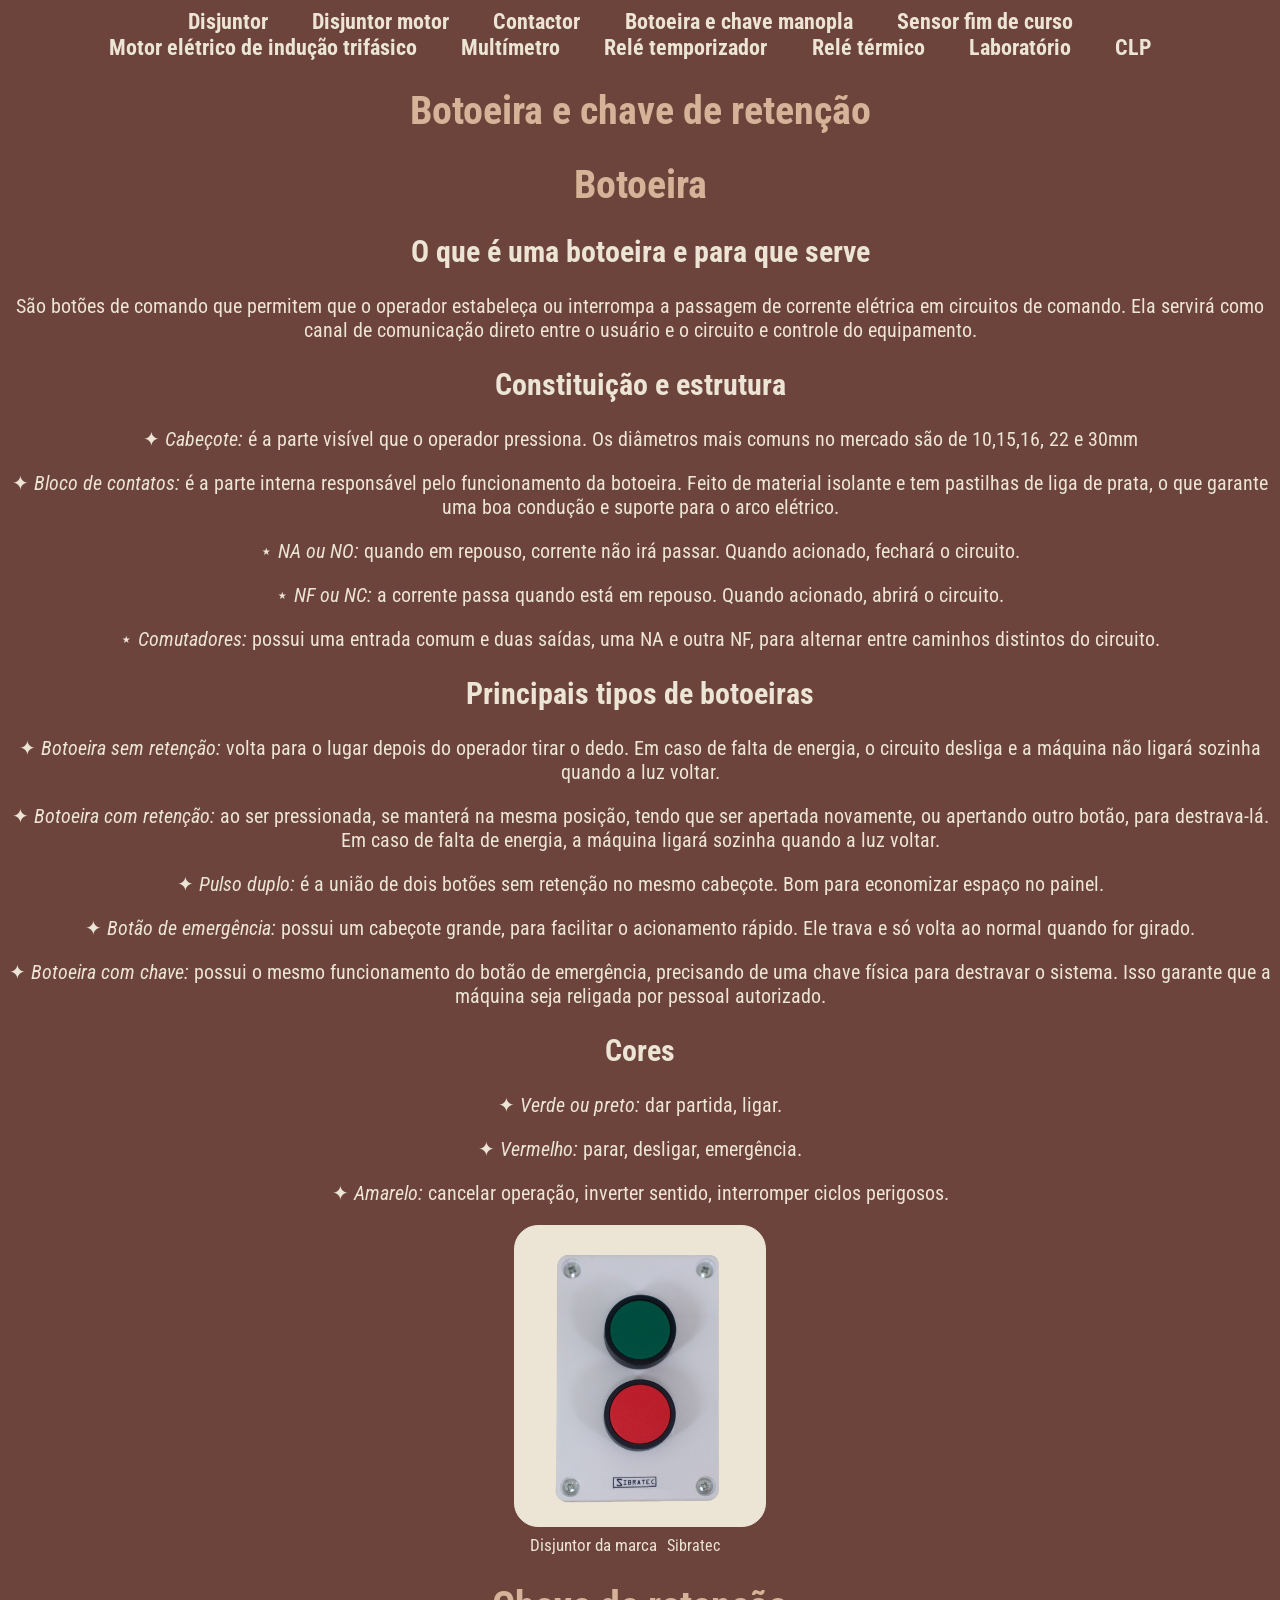
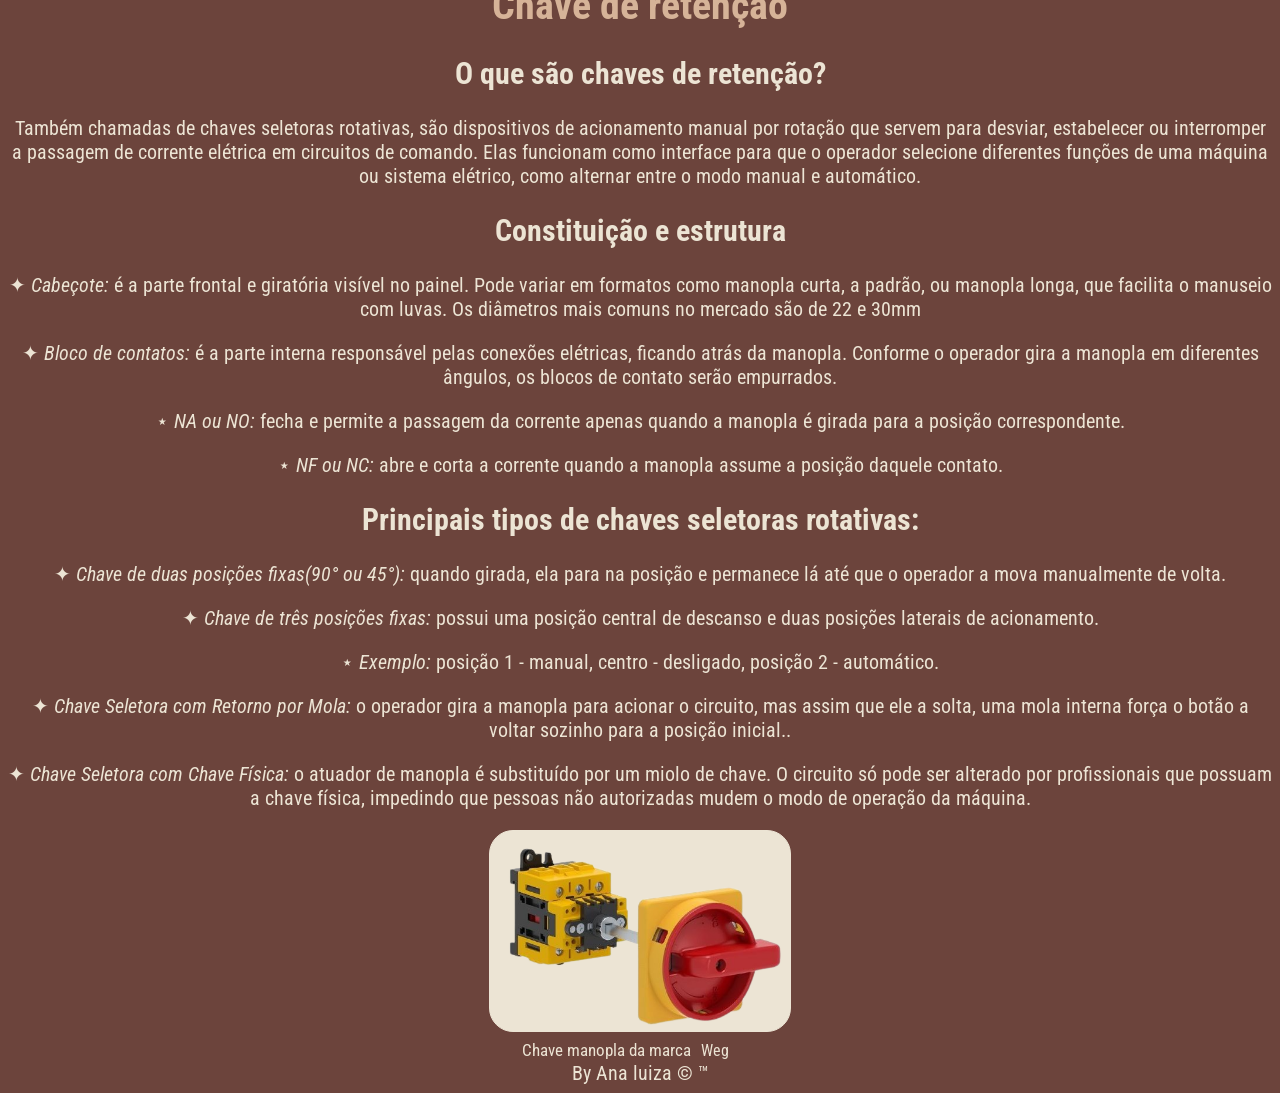
==== html/botoeira.html @ 937d0cb0 "v1" ====
<!DOCTYPE html>
<html lang="pt-BR">
<head>
    <meta charset="UTF-8">
    <meta name="viewport" content="width=device-width, initial-scale=1.0">
    <link rel="stylesheet" href="../style.css">
    <title>Botoeira</title>
</head>
<body>
    <header>
        <nav>
            <b>
            <a href="./disjuntor.html">Disjuntor</a>
            <a href="./disjuntor_motor.html">Disjuntor motor</a>
            <a href="./contactor.html">Contactor</a>
            <a href="./botoeira.html">Botoeira e chave manopla</a>
            <a href="./sensor.html">Sensor fim de curso</a> <br>
            <a href="./motor_eletrico.html">Motor elétrico de indução trifásico</a>
            <a href="./multimetro.html">Multímetro</a>
            <a href="./rele_temp.html">Relé temporizador</a>
            <a href="./rele_term.html">Relé térmico</a>
            <a href="./laboratorio.html">Laboratório</a>
            <a href="./clp.html">CLP</a>
            </b>
        </nav>
    </header>

    <main>
        <H1> Botoeira e chave de retenção </H1>

    <H1> Botoeira </H1>
    <H2> O que é uma botoeira e para que serve </H2>
    <p> São botões de comando que permitem que o operador estabeleça ou interrompa a passagem de corrente elétrica em circuitos de comando. Ela servirá como canal de comunicação direto entre o usuário e o circuito e controle do equipamento. </p>

    <H2> Constituição e estrutura </H2>
    <p> ✦  <i>Cabeçote: </i> é a parte visível que o operador pressiona. Os diâmetros mais comuns no mercado são de 10,15,16, 22 e 30mm </p>
    <p> ✦  <i> Bloco de contatos: </i> é a parte interna responsável pelo funcionamento da botoeira. Feito de material isolante e tem pastilhas de liga de prata, o que garante uma boa condução e suporte para o arco elétrico. </p>
    <p> ⋆ <i> NA ou NO: </i> quando em repouso, corrente não irá passar. Quando acionado, fechará o circuito.</p>
    <p> ⋆ <i> NF ou NC: </i> a corrente passa quando está em repouso. Quando acionado, abrirá o circuito.</p>
    <p> ⋆ <i> Comutadores: </i> possui uma entrada comum e duas saídas, uma NA e outra NF, para alternar entre caminhos distintos do circuito. </p>

    <H2> Principais tipos de botoeiras </H2>
    <p> ✦ <i> Botoeira sem retenção: </i> volta para o lugar depois do operador tirar o dedo. Em caso de falta de energia, o circuito desliga e a máquina não ligará sozinha quando a luz voltar. </p>
    <p> ✦ <i> Botoeira com retenção: </i> ao ser pressionada, se manterá na mesma posição, tendo que ser apertada novamente, ou apertando outro botão, para destrava-lá. Em caso de falta de energia, a máquina ligará sozinha quando a luz voltar. </p>
    <p> ✦ <i> Pulso duplo: </i> é a união de dois botões sem retenção no mesmo cabeçote. Bom para economizar espaço no painel. </p>
    <p> ✦ <i> Botão de emergência: </i> possui um cabeçote grande, para facilitar o acionamento rápido. Ele trava e só volta ao normal quando for girado.</p>
    <p> ✦ <i> Botoeira com chave: </i> possui o mesmo funcionamento do botão de emergência, precisando de uma chave física para destravar o sistema. Isso garante que a máquina seja religada por pessoal autorizado. </p>

    <H2> Cores </H2>
    <p>  ✦ <i> Verde ou preto: </i> dar partida, ligar. </p>
    <p>  ✦ <i> Vermelho:  </i> parar, desligar, emergência. </p>
    <p>  ✦ <i> Amarelo:  </i> cancelar operação, inverter sentido, interromper ciclos perigosos.</p>


    <div class="botoeira"> <img src="../img/botoeira.png" alt=""></div>
    <small>Disjuntor da marca<span class="as"><a href="https://www.sibratec.ind.br/">Sibratec</a></span></small><br>

        <H1> Chave de retenção </H1>
    <H2> O que são chaves de retenção? </H2>
    <p> Também chamadas de chaves seletoras rotativas, são dispositivos de acionamento manual por rotação que servem para desviar, estabelecer ou interromper a passagem de corrente elétrica em circuitos de comando. Elas funcionam como interface para que o operador selecione diferentes funções de uma máquina ou sistema elétrico, como alternar entre o modo manual e automático. </p>

    <H2> Constituição e estrutura  </H2>
    <p> ✦  <i>Cabeçote: </i> é a parte frontal e giratória visível no painel. Pode variar em formatos como manopla curta, a padrão, ou manopla longa, que facilita o manuseio com luvas. Os diâmetros mais comuns no mercado são de 22 e 30mm </p>
    <p> ✦  <i> Bloco de contatos: </i> é a parte interna responsável pelas conexões elétricas, ficando atrás da manopla. Conforme o operador gira a manopla em diferentes ângulos, os blocos de contato serão empurrados. </p>
    <p> ⋆ <i> NA ou NO: </i> fecha e permite a passagem da corrente apenas quando a manopla é girada para a posição correspondente.</p>
    <p> ⋆ <i> NF ou NC: </i> abre e corta a corrente quando a manopla assume a posição daquele contato.</p>

    <H2> Principais tipos de chaves seletoras rotativas: </H2>
    <p> ✦ <i> Chave de duas posições fixas(90° ou 45°): </i> quando girada, ela para na posição e permanece lá até que o operador a mova manualmente de volta. </p>
    <p> ✦ <i> Chave de três posições fixas: </i> possui uma posição central de descanso e duas posições laterais de acionamento.</p>
    <p> ⋆ <i> Exemplo: </i> posição 1 - manual, centro - desligado, posição 2 - automático.</p>
    <p> ✦ <i> Chave Seletora com Retorno por Mola: </i> o operador gira a manopla para acionar o circuito, mas assim que ele a solta, uma mola interna força o botão a voltar sozinho para a posição inicial.. </p>
    <p> ✦ <i> Chave Seletora com Chave Física: </i> o atuador de manopla é substituído por um miolo de chave. O circuito só pode ser alterado por profissionais que possuam a chave física, impedindo que pessoas não autorizadas mudem o modo de operação da máquina.</p>


    <div class="chave"> <img src="../img/manopla.png" alt=""></div>
    <small>Chave manopla da marca<span class="as"><a href="https://www.weg.net/institutional/BR/pt/">Weg</a></span></small>
    </main>

    <footer>
        By Ana luiza &copy; &trade;
    </footer>
</body>
</html>
---- style.css ----
@import url('https://fonts.googleapis.com/css2?family=Roboto+Condensed:ital,wght@0,100..900;1,100..900&display=swap');

body{
    text-align: center;
    font-size: 1.25rem;
    font-family: "Roboto Condensed";
    color: #ece4d4;
    background-color:#6c443c;
}

h1{
    color: #d6b398;
}

a{
    text-decoration: none;
    font-size: 1.4rem;
    color: #ece4d4;
    margin-right: 1.2rem;
    padding: 10px;
    }

    a:hover{
        cursor: pointer;
        color: #ffcf99a2;
    }

    .disjuntor img{
        width: 260px;
        height: 450px;
        border: 6px #ece4d4 solid;
        background-color: #ece4d4;
        border-radius: 24px;
    }

    .disjuntor_motor img{
        width: 250px;
        height: 380px;
        border: 1px #ece4d4 solid;
        background-color: #ece4d4;
        border-radius: 24px;
    }

    .contactor img{
        width: 300px;
        height: 300px;
        border: 1px #ece4d4 solid;
        background-color: #ece4d4;
        border-radius: 24px;
    }

    .botoeira img{
        width: 250px;
        height: 300px;
        border: 1px #ece4d4 solid;
        background-color: #ece4d4;
        border-radius: 24px;
    }

    .chave img{
        width: 300px;
        height: 200px;
        border: 1px #ece4d4 solid;
        background-color: #ece4d4;
        border-radius: 24px;
    }

        .multimetro_ana img{
        width: 260px;
        height: 380px;
        border: 1px #ece4d4 solid;
        background-color: #ece4d4;
        border-radius: 24px;
    }

    .multimetro_digital img{
        width: 260px;
        height: 380px;
        border: 1px #ece4d4 solid;
        background-color: #ece4d4;
        border-radius: 24px;
    }

    .as a{
        font-size: medium;
    }

    hr{
        background-color: #d69f93;
        border: none;
        height: 2px;
    }

    .lab img{
        width: 260px;
        height: 500px;
        border: 1px #ece4d4 solid;
        background-color: #ece4d4;
    }
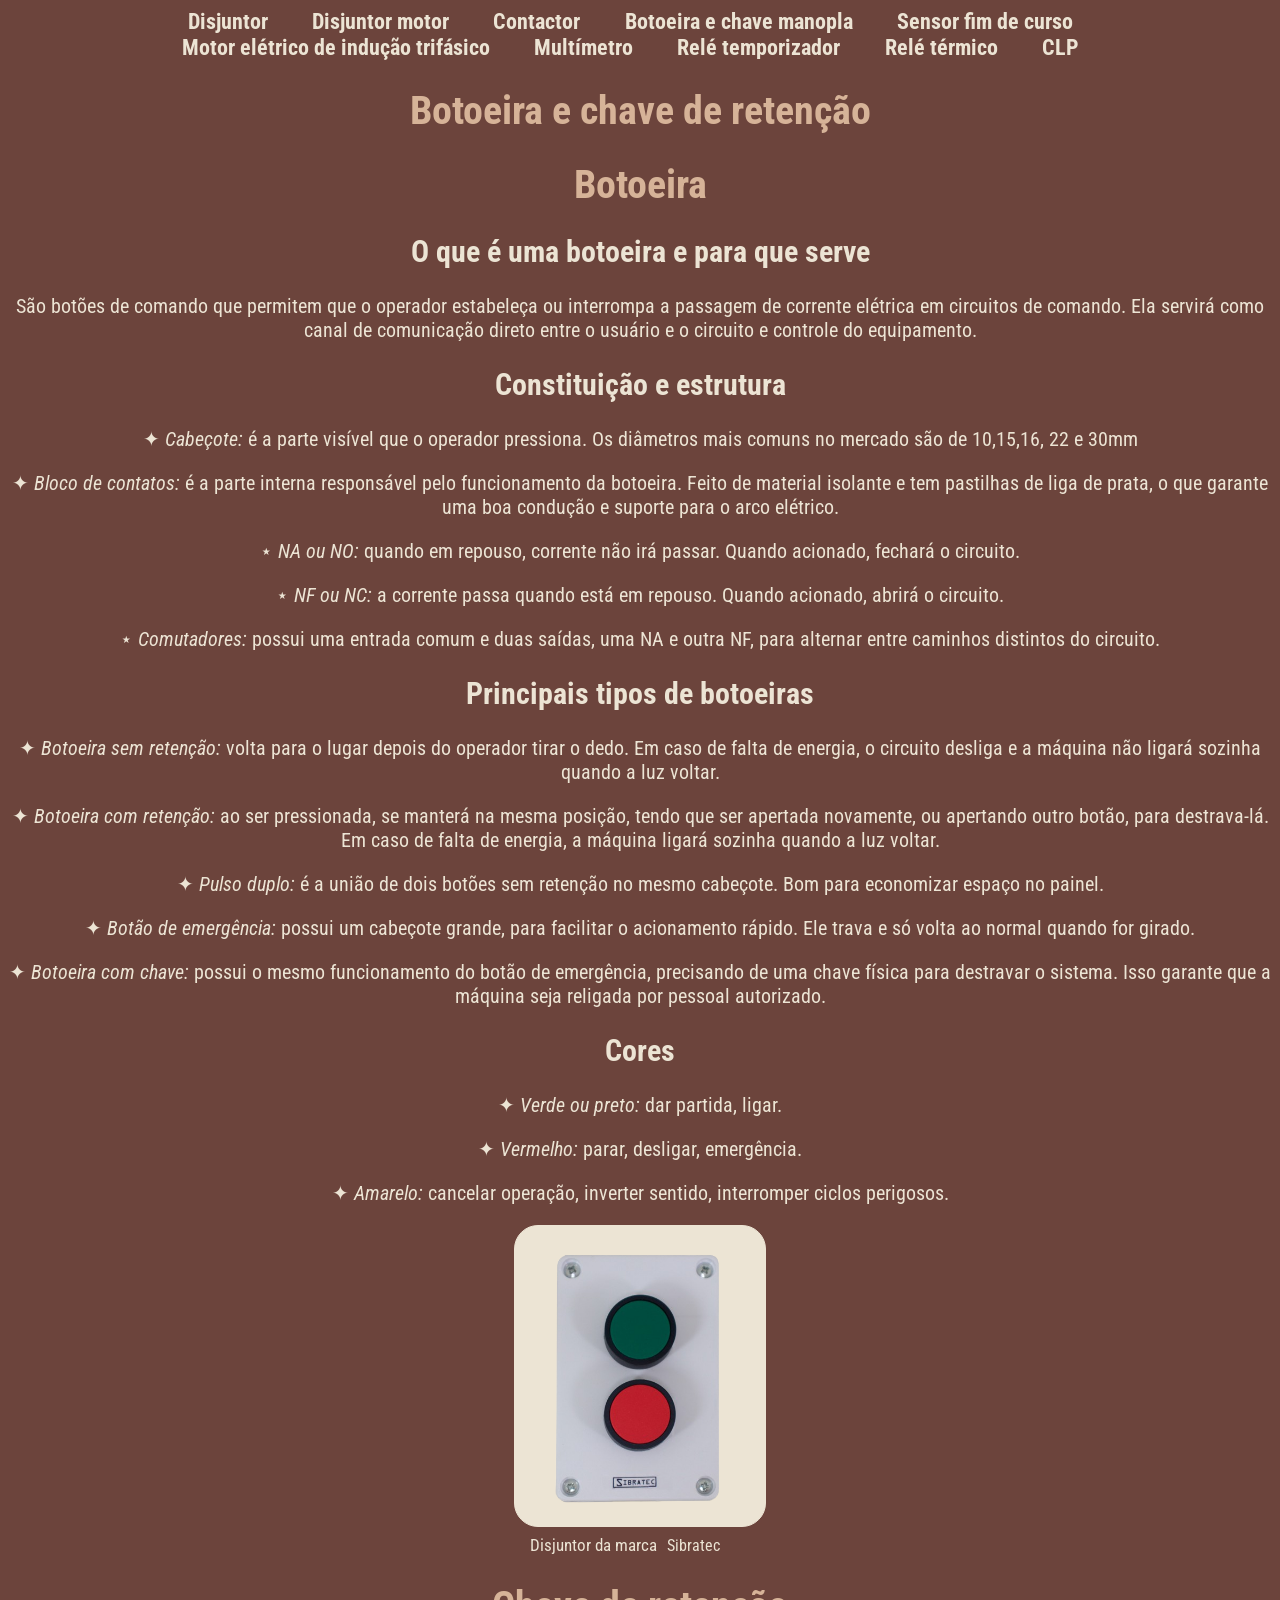
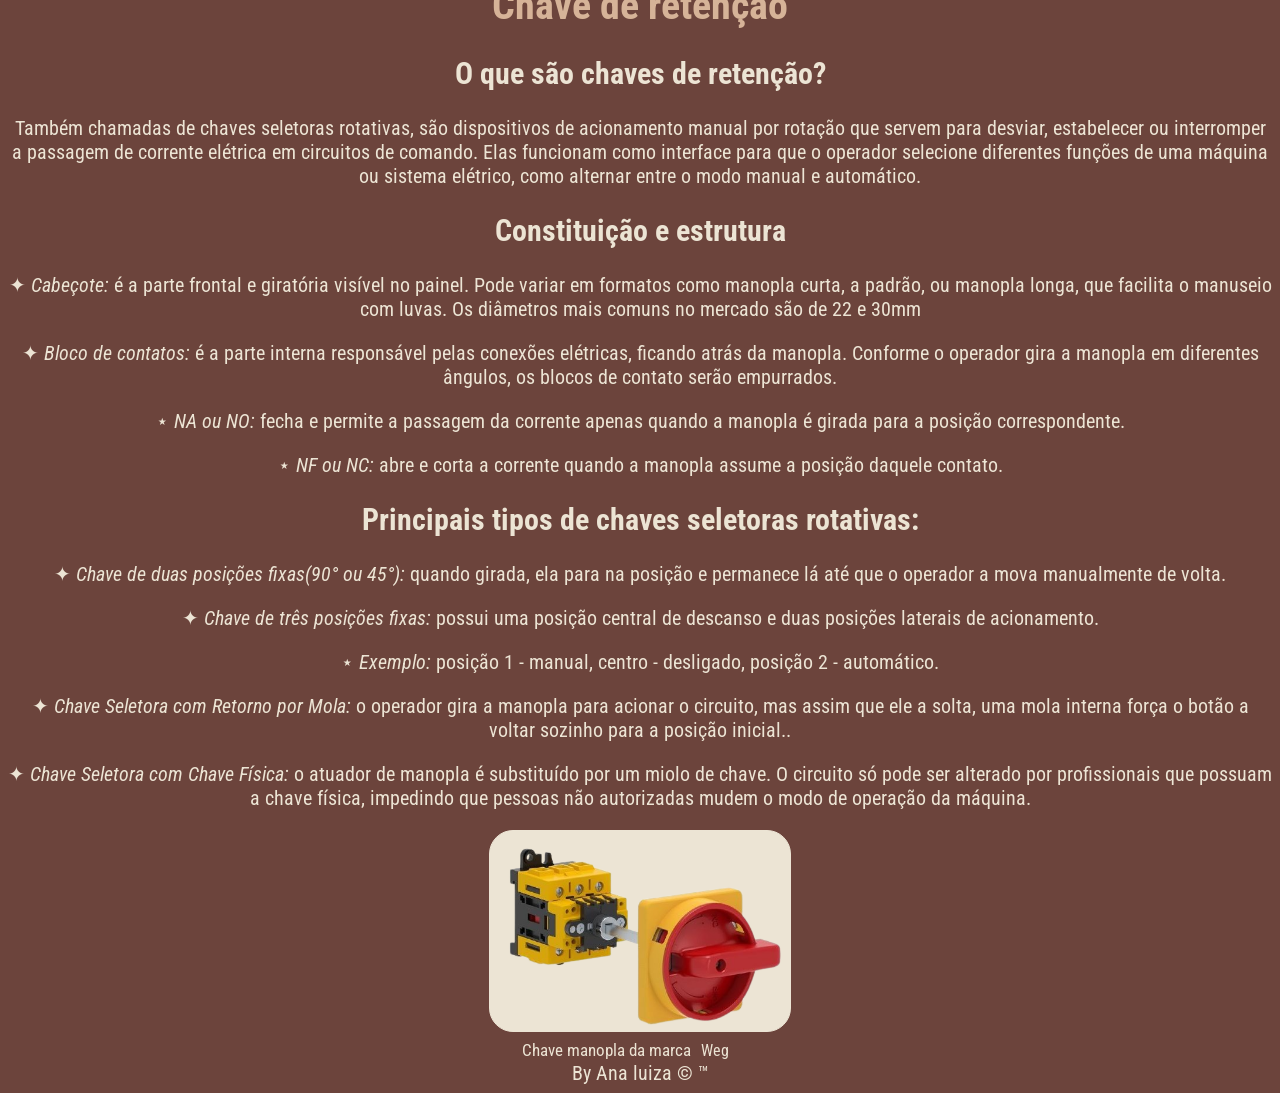
==== commit 65cb90fa: "v4" ====
--- a/html/botoeira.html
+++ b/html/botoeira.html
@@ -19,7 +19,6 @@
             <a href="./multimetro.html">Multímetro</a>
             <a href="./rele_temp.html">Relé temporizador</a>
             <a href="./rele_term.html">Relé térmico</a>
-            <a href="./laboratorio.html">Laboratório</a>
             <a href="./clp.html">CLP</a>
             </b>
         </nav>
--- a/style.css
+++ b/style.css
@@ -81,6 +81,60 @@
         border-radius: 24px;
     }
 
+    .rele_term img{
+        background-color: #ece4d4;
+    border-radius: 8px;
+    width: 340px;
+    padding: 10px 12px 8px;
+    box-sizing: border-box;
+    }
+
+    .rele_temp img{
+        width: 260px;
+        height: 450px;
+        border: 1px #ece4d4 solid;
+        background-color: #ece4d4;
+        border-radius: 24px;
+    }
+
+    .sensor img{
+        width: 260px;
+        height: 380px;
+        border: 1px #ece4d4 solid;
+        background-color: #ece4d4;
+        border-radius: 24px;
+    }
+    
+    .clp img{
+        width: 350px;
+        height: 200px;
+        border: 1px #ece4d4 solid;
+        background-color: #ece4d4;
+        border-radius: 24px;
+    }
+
+    
+    .circuito1 img{
+        width: 300px;
+        height: 300px;
+        border: 1px #ece4d4 solid;
+        background-color: #ece4d4;
+        border-radius: 24px;
+    }
+    
+    .video video{
+        width: 560px;
+        height: 315px;
+    }
+
+    .motor img{
+        width: 350px;
+        height: 280px;
+        border: 1px #ece4d4 solid;
+        background-color: #ece4d4;
+        border-radius: 24px;
+    }
+    
     .as a{
         font-size: medium;
     }
@@ -89,11 +143,4 @@
         background-color: #d69f93;
         border: none;
         height: 2px;
-    }
-
-    .lab img{
-        width: 260px;
-        height: 500px;
-        border: 1px #ece4d4 solid;
-        background-color: #ece4d4;
     }
